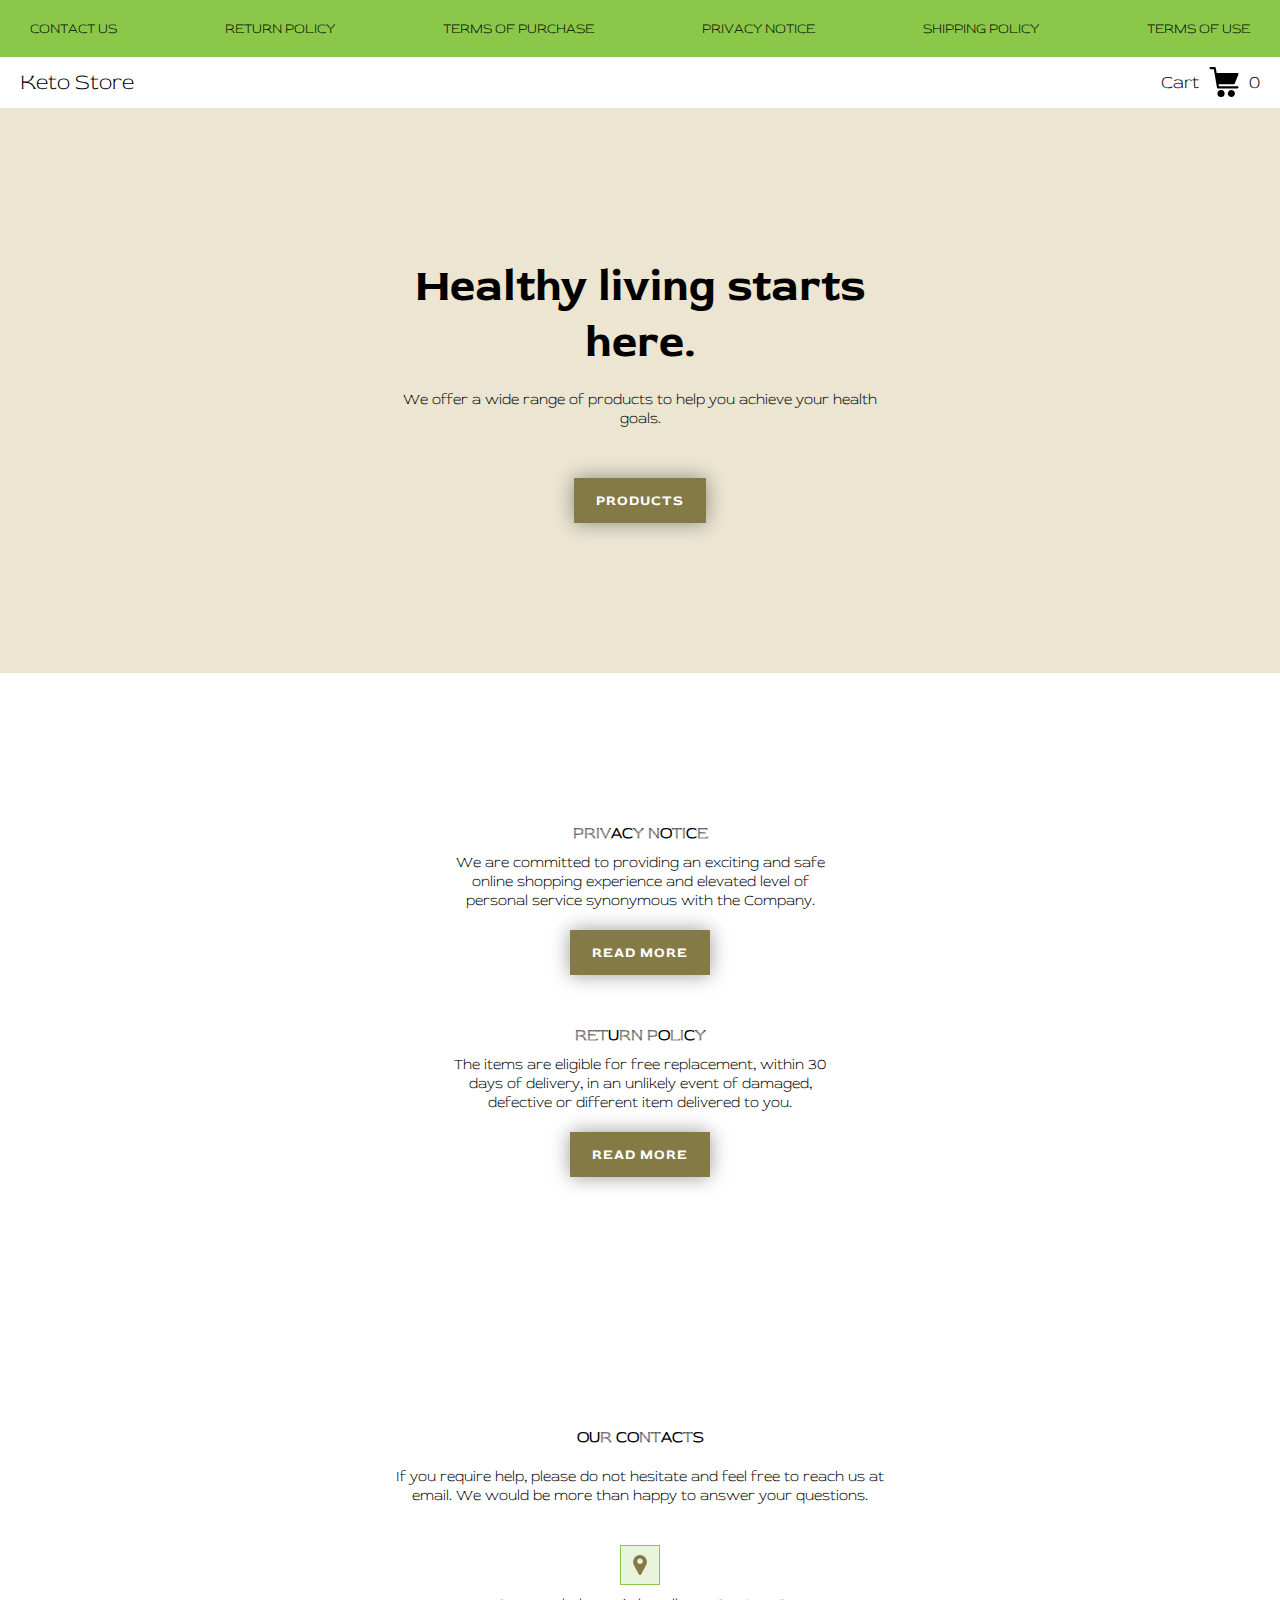
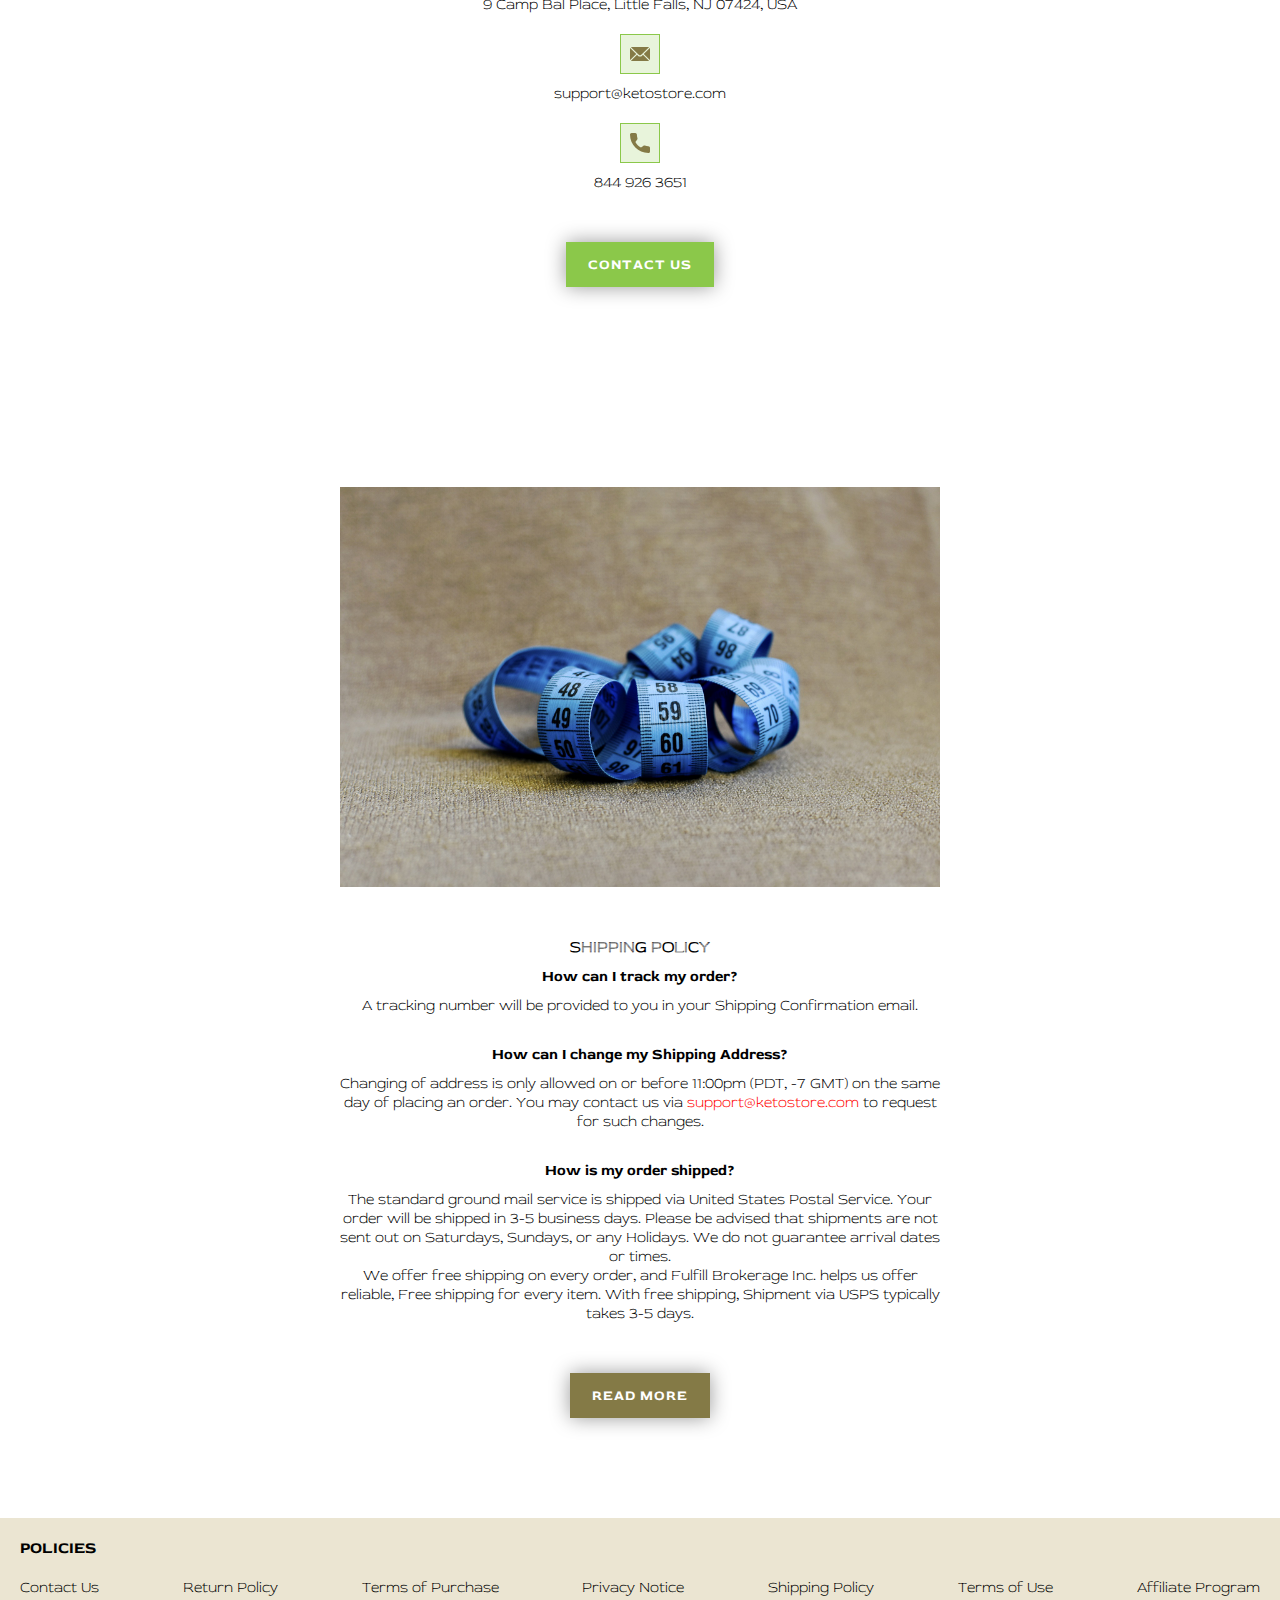
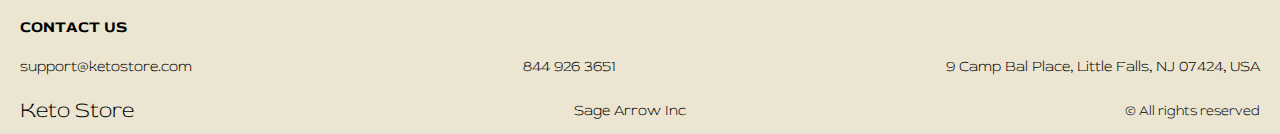
==== index.html @ 12126e33 "+" ====
<!DOCTYPE html>
<html lang="en">

<head>
  <meta charset="UTF-8" />
  <meta http-equiv="X-UA-Compatible" content="IE=edge" />
  <meta name="viewport" content="width=device-width, initial-scale=1.0" />
  <link rel="stylesheet" href="./css/style.css" />
  <title>Shop</title>


</head>

<body>

  <div class="wrapper">


    <div class="error__overlay js_error__overlay">
      <div class="error">
        <span class="text bold error__text error__title">ERROR:</span>
        <p class="text error__text">You cannot add more than $500 worth of items to your cart.</p>
        <p class="text error__text">The selected item will not be added.</p>
        <button class="text error__btn js_error__btn">close</button>
      </div>
    </div>

    <main class="main">

      <div class="hero__wrapper-main">

        <div class="header__wrapper">
          <div class="header__wrapper-top">
            <div class="container header__top">
              <button class="header__btn js_menu-btn"></button>
              <nav class="nav js_menu">
                <ul class="nav__list">
                  <li class="nav__item">
                    <a href="./contacts.html" class="nav__link">Contact Us</a>
                  </li>
                  <li class="nav__item">
                    <a href="./return.html" class="nav__link">Return Policy</a>
                  </li>
                  <li class="nav__item">
                    <a href="./purchase.html" class="nav__link">Terms of Purchase</a>
                  </li>
                  <li class="nav__item">
                    <a href="./privacy.html" class="nav__link">Privacy Notice</a>
                  </li>
                  <li class="nav__item">
                    <a href="./shipping.html" class="nav__link">Shipping Policy</a>
                  </li>
                  <li class="nav__item">
                    <a href="./use.html" class="nav__link">Terms of Use</a>
                  </li>
                </ul>
              </nav>
            </div>
          </div>
          <div class="container">
            <header class="header">
     
              <a href="./index.html" class="header__logo logo js_website-name">website name</a>
              <a href="./shop.html" class="cart__btn">
                Cart
                <svg xmlns="http://www.w3.org/2000/svg" xmlns:xlink="http://www.w3.org/1999/xlink" x="0px" y="0px" viewBox="0 0 424.449 424.449" style="enable-background:new 0 0 424.449 424.449;" xml:space="preserve">
                  <g>
                    <g>
                      <g>
                        <circle cx="170.241" cy="374.273" r="50.176"></circle>
                        <path d="M316.673,324.098L316.673,324.098c-27.711,0-50.176,22.465-50.176,50.176s22.465,50.176,50.176,50.176
                     c27.711,0,50.176-22.465,50.176-50.176S344.384,324.098,316.673,324.098z"></path>
                        <path d="M402.177,272.897H140.545l-5.12-29.696h215.04c6.326,0.019,12.017-3.843,14.336-9.728l51.2-129.024
                     c3.111-7.892-0.766-16.812-8.658-19.922c-1.808-0.713-3.735-1.076-5.678-1.07H108.801L96.513,12.801
                     c-1.262-7.471-7.784-12.906-15.36-12.8h-58.88c-8.483,0-15.36,6.877-15.36,15.36s6.877,15.36,15.36,15.36h46.08l44.032,260.096
                     c1.262,7.471,7.784,12.906,15.36,12.8h274.432c8.483,0,15.36-6.877,15.36-15.36C417.537,279.774,410.66,272.897,402.177,272.897z
                     "></path>
                      </g>
                    </g>
                  </g>
                </svg>
                <span class="cart__span js_cart__span">0</span>
              </a>
    
            </header>
          </div>
        </div>

      


        <div class="hero__wrapper">
          <div class="container">
            <section class="hero">
              <div class="hero__block">
                  <h1 class="title js_main-title"></h1>
                  <p class="text js_sub-title"></p>
                <a href="./products.html" class="btn">products</a>
              </div>
            </section>
          </div>
        </div>
      </div>

      <div class="return__wrapper">
        <div class="container">
          <section class="return">
            <div class="return__block first">
              <h2 class="return__subtitle">PRIVACY NOTICE</h2>
              <div class="return__box">
                <p class="text">We are committed to providing an exciting and safe online shopping experience and elevated level of personal service synonymous with the Company.</p>
                <a href="./privacy.html" class="btn">read more</a>
              </div>
            </div>
            <div class="return__block">
              <h2 class="return__subtitle">RETURN POLICY</h2>
              <div class="return__box">
                <p class="text">The items are eligible for free replacement, within 30 days of delivery, in an unlikely event of damaged, defective or different item delivered to you.</p>
                <a href="./return.html" class="btn">read more</a>
              </div>
            </div>
          </section>
        </div>
      </div>


      <div class="contacts__wrapper">
        <div class="container">
          <section class="contacts">
            <div class="contacts__text-block">
              <h2 class="return__subtitle contacts__title">Our Contacts</h2>
              <p class="text">If you require help, please do not hesitate and feel free to reach us at email. We would be more than happy to answer your questions.</p>
            </div>

            <ul class="contacts__list">
            
              <li class="contacts__item">
        
                <span class="text js_website-address">website address</span>
              </li>
              <li class="contacts__item contacts__item-link">
               
                <a href="mailto:website email" class="text js_website-email">website email</a>
              </li>
              <li class="contacts__item contacts__item-link">
               
                <a href="tel:website phone" class="text js_website-phone">website phone</a>
              </li>
            </ul>
            <a href="./contacts.html" class="btn">contact us</a>
          </section>
        </div>
      </div>  
  
      <div class="shipping__wrapper">
        <div class="container">
          <section class="shipping">
            <div class="shipping__img-block">
              <img src="./img/bg2.jpg" alt="" class="shipping__img">
            </div>
          
            <div class="shipping__block">
            <h3 class="return__subtitle shipping__title">Shipping policy</h3>
            
              <ul class="shipping__list">
                <li class="shipping__item">
                  <p class="text shipping__item-subtitle">How can I track my order?</p>
                  <p class="text">A tracking number will be provided to you in your Shipping Confirmation email.</p>
                </li>
                <li class="shipping__item">
                  <p class="text shipping__item-subtitle">How can I change my Shipping Address?</p>
                  <p class="text">Changing of address is only allowed on or before 11:00pm (PDT, -7 GMT) on the same day of placing an order. You may contact us via <a href="mailto:support@piecesofcharmgemstore.com" class="link js_website-email">support@piecesofcharmgemstore.com</a> to request for such changes.</p>
                </li>
                <li class="shipping__item">
                  <p class="text shipping__item-subtitle">How is my order shipped?</p>
                  <p class="text">The standard ground mail service is shipped via United States Postal Service. Your order will be shipped in 3-5 business days. Please be advised that shipments are not sent out on Saturdays, Sundays, or any Holidays. We do not guarantee arrival dates or times.</p>
                  <p class="text">We offer free shipping on every order, and <span class="js_website-fulfill">Fulfill Brokerage Inc.</span> helps us offer reliable, Free shipping for every item. With free shipping, Shipment via USPS typically takes 3-5 days.</p>
                </li>
              </ul>
              <a href="./shipping.html" class="btn">read more</a>
            </div>

          </section>
        </div>
      </div>
   

    </main>

    <div class="footer__wrapper">
      <footer class="footer">
        <div class="footer__top">
          <div class="container">
            <div class="footer__policies">
            <div class="footer__block">
              <p class="footer__subtitle">Policies</p>
              <ul class="sub-list list-col">
                <li class="item">
                  <a href="./contacts.html" class="footer__link">Contact Us</a>
                </li>
                <li class="item">
                  <a href="./return.html" class="footer__link">Return Policy</a>
                </li>
                <li class="item">
                  <a href="./purchase.html" class="footer__link">Terms of Purchase</a>
                </li>
                <li class="item">
                  <a href="./privacy.html" class="footer__link">Privacy Notice</a>
                </li>
                <li class="item">
                  <a href="./shipping.html" class="footer__link">Shipping Policy</a>
                </li>
                <li class="item">
                  <a href="./use.html" class="footer__link">Terms of Use</a>
                </li>
                <li class="item">
                  <a href="./affiliate-program.html" class="footer__link">Affiliate Program</a>
                </li>
           
              </ul>
            </div>
            <div class="footer__block footer__block--jus">
              <p class="footer__subtitle">Contact us</p>
              <ul class="sub-list">
                <li class="item item--df">
               
                  <a href="" class="footer__link js_website-email"></a>
                </li>
                <li class="item item--df">
                 
                  <a href="" class="footer__link js_website-phone"></a>
                </li>
                <li class="item item--df">
                  
                  <p class="text js_website-address"></p>
                </li>
              </ul>
       
            </div>
        
          </div>
          <div class="footer__block footer__block--df">
            <a href="./index.html" class="footer__logo logo js_website-name"></a>
            <p class="text text--mb js_website-corp"></p>
            <span class="footer__span">© All rights reserved</span>
          </div>
          </div>
        </div>
      

       
  
      </footer>
    </div> 
  </div>




  <script type='text/javascript' src='https://thebestproductmanager.com/products/prices-nxg-object'></script>
  <script type="module" src="./js/on-load.js"></script>
  <script type="module" src="./js/website-data.js"></script>
  <script>
    const menuBtn = document.querySelector('.js_menu-btn');
    const menu = document.querySelector('.js_menu');
    menuBtn.addEventListener('click', () => {
      menuBtn.classList.toggle('active');
      menu.classList.toggle('open-menu');
      document.body.classList.toggle('open-menu');
    })
  </script>
 

</body>

</html>
---- css/style.css ----
@import './swiper-bundle.min.css';
@import './fonts.css';
@import './vars.css';
@import './utils.css';
@import './header.css';
@import './footer.css';
@import './hero.css';
@import './products.css';
@import './product.css';
@import './text-section.css';
@import './order.css';
@import './thank-you.css';
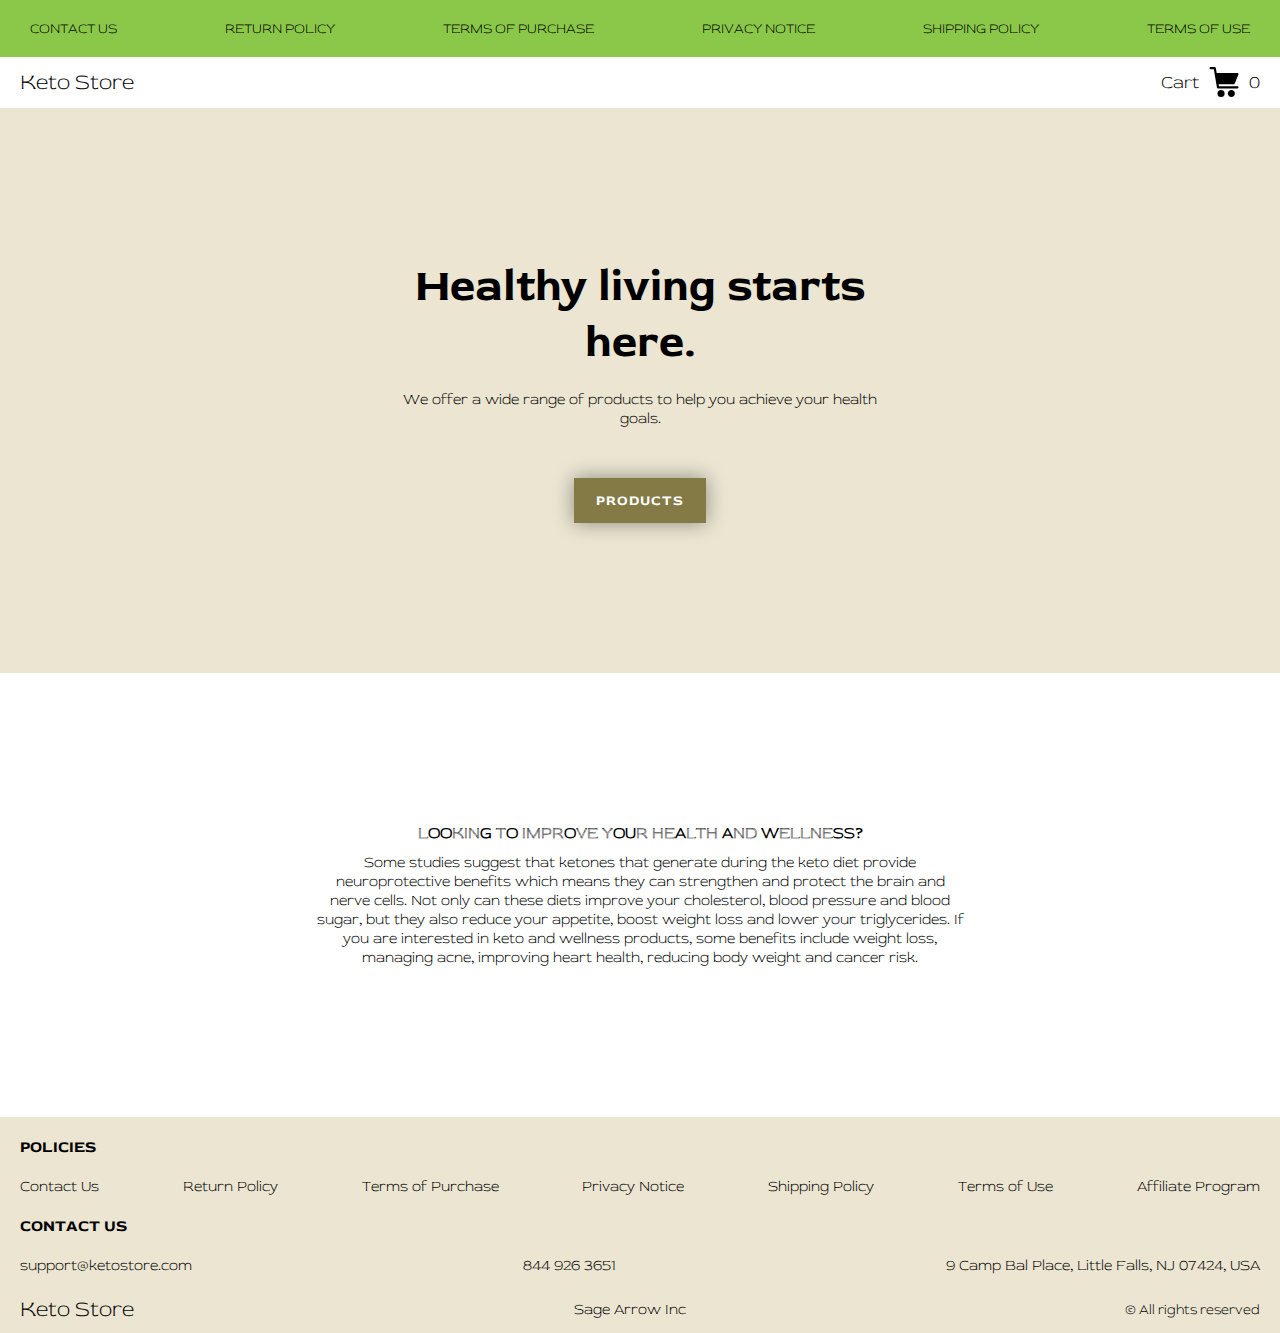
==== commit 09e4ce64: "remove sections" ====
--- a/index.html
+++ b/index.html
@@ -105,85 +105,16 @@
       <div class="return__wrapper">
         <div class="container">
           <section class="return">
-            <div class="return__block first">
-              <h2 class="return__subtitle">PRIVACY NOTICE</h2>
-              <div class="return__box">
-                <p class="text">We are committed to providing an exciting and safe online shopping experience and elevated level of personal service synonymous with the Company.</p>
-                <a href="./privacy.html" class="btn">read more</a>
-              </div>
-            </div>
             <div class="return__block">
-              <h2 class="return__subtitle">RETURN POLICY</h2>
-              <div class="return__box">
-                <p class="text">The items are eligible for free replacement, within 30 days of delivery, in an unlikely event of damaged, defective or different item delivered to you.</p>
-                <a href="./return.html" class="btn">read more</a>
-              </div>
-            </div>
+              <h2 class="return__subtitle js_main-second-title"></h2>
+              <p class="js_second-sub-title text"></p>
+            </div>
+     
           </section>
         </div>
       </div>
 
 
-      <div class="contacts__wrapper">
-        <div class="container">
-          <section class="contacts">
-            <div class="contacts__text-block">
-              <h2 class="return__subtitle contacts__title">Our Contacts</h2>
-              <p class="text">If you require help, please do not hesitate and feel free to reach us at email. We would be more than happy to answer your questions.</p>
-            </div>
-
-            <ul class="contacts__list">
-            
-              <li class="contacts__item">
-        
-                <span class="text js_website-address">website address</span>
-              </li>
-              <li class="contacts__item contacts__item-link">
-               
-                <a href="mailto:website email" class="text js_website-email">website email</a>
-              </li>
-              <li class="contacts__item contacts__item-link">
-               
-                <a href="tel:website phone" class="text js_website-phone">website phone</a>
-              </li>
-            </ul>
-            <a href="./contacts.html" class="btn">contact us</a>
-          </section>
-        </div>
-      </div>  
-  
-      <div class="shipping__wrapper">
-        <div class="container">
-          <section class="shipping">
-            <div class="shipping__img-block">
-              <img src="./img/bg2.jpg" alt="" class="shipping__img">
-            </div>
-          
-            <div class="shipping__block">
-            <h3 class="return__subtitle shipping__title">Shipping policy</h3>
-            
-              <ul class="shipping__list">
-                <li class="shipping__item">
-                  <p class="text shipping__item-subtitle">How can I track my order?</p>
-                  <p class="text">A tracking number will be provided to you in your Shipping Confirmation email.</p>
-                </li>
-                <li class="shipping__item">
-                  <p class="text shipping__item-subtitle">How can I change my Shipping Address?</p>
-                  <p class="text">Changing of address is only allowed on or before 11:00pm (PDT, -7 GMT) on the same day of placing an order. You may contact us via <a href="mailto:support@piecesofcharmgemstore.com" class="link js_website-email">support@piecesofcharmgemstore.com</a> to request for such changes.</p>
-                </li>
-                <li class="shipping__item">
-                  <p class="text shipping__item-subtitle">How is my order shipped?</p>
-                  <p class="text">The standard ground mail service is shipped via United States Postal Service. Your order will be shipped in 3-5 business days. Please be advised that shipments are not sent out on Saturdays, Sundays, or any Holidays. We do not guarantee arrival dates or times.</p>
-                  <p class="text">We offer free shipping on every order, and <span class="js_website-fulfill">Fulfill Brokerage Inc.</span> helps us offer reliable, Free shipping for every item. With free shipping, Shipment via USPS typically takes 3-5 days.</p>
-                </li>
-              </ul>
-              <a href="./shipping.html" class="btn">read more</a>
-            </div>
-
-          </section>
-        </div>
-      </div>
-   
 
     </main>
 
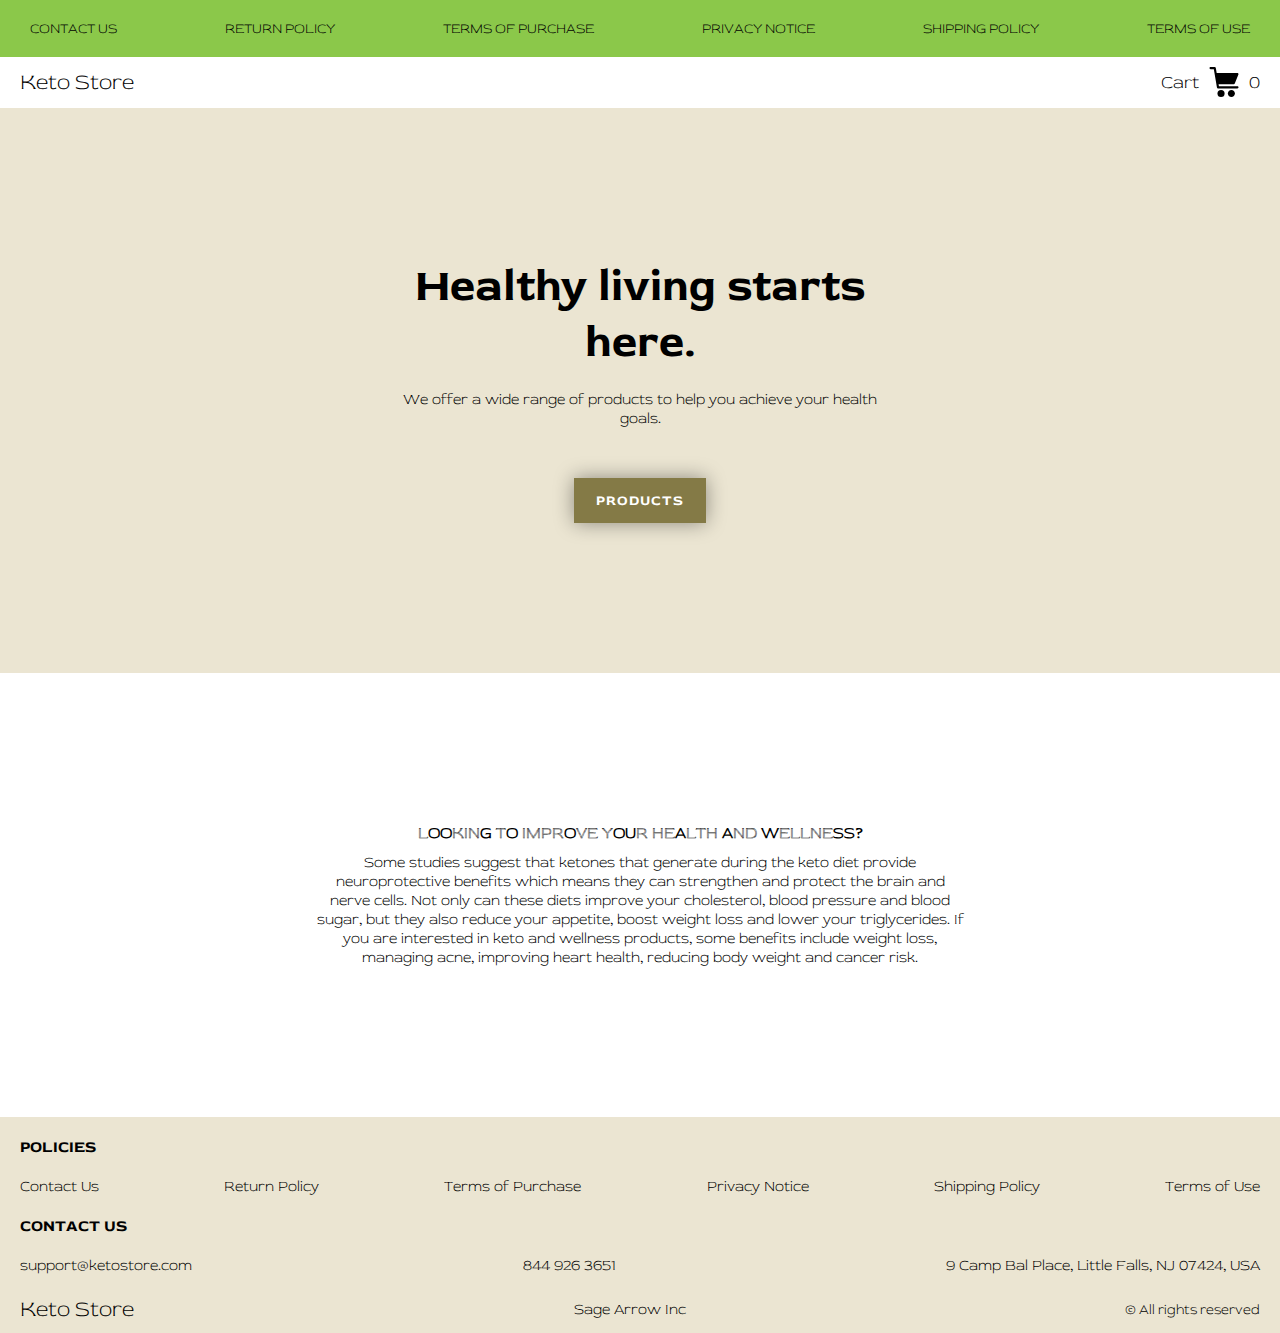
==== commit 97c7b356: "remove affiliate-program, return info" ====
--- a/index.html
+++ b/index.html
@@ -144,9 +144,7 @@
                 <li class="item">
                   <a href="./use.html" class="footer__link">Terms of Use</a>
                 </li>
-                <li class="item">
-                  <a href="./affiliate-program.html" class="footer__link">Affiliate Program</a>
-                </li>
+            
            
               </ul>
             </div>
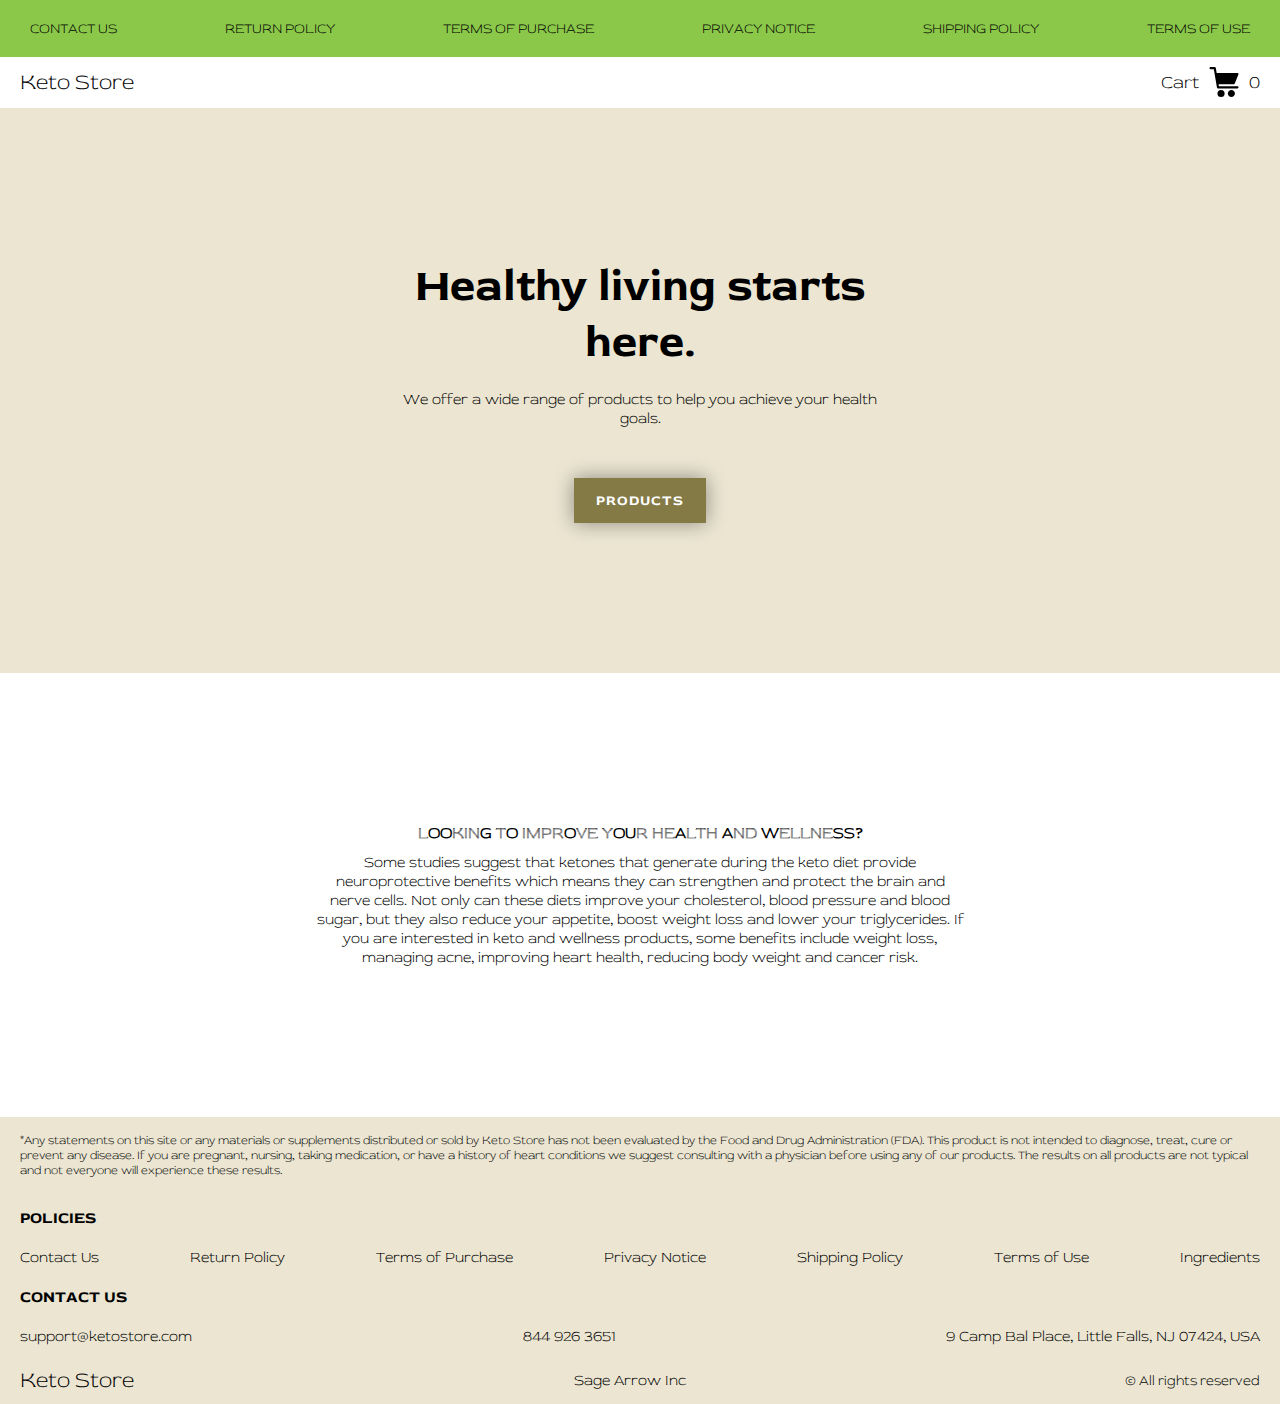
==== commit c0bcfddc: "edits 08.06.23" ====
--- a/index.html
+++ b/index.html
@@ -122,6 +122,7 @@
       <footer class="footer">
         <div class="footer__top">
           <div class="container">
+            <p style="padding-top: 16px; font-size: 12px; margin-bottom: 1rem;">*Any statements on this site or any materials or supplements distributed or sold by <span class="js_website-name"></span> has not been evaluated by the Food and Drug Administration (FDA). This product is not intended to diagnose, treat, cure or prevent any disease. If you are pregnant, nursing, taking medication, or have a history of heart conditions we suggest consulting with a physician before using any of our products. The results on all products are not typical and not everyone will experience these results.</p>
             <div class="footer__policies">
             <div class="footer__block">
               <p class="footer__subtitle">Policies</p>
@@ -144,6 +145,9 @@
                 <li class="item">
                   <a href="./use.html" class="footer__link">Terms of Use</a>
                 </li>
+                <li class="item">
+                    <a href="./ingredients.html" class="footer__link">Ingredients</a>
+                  </li>
             
            
               </ul>
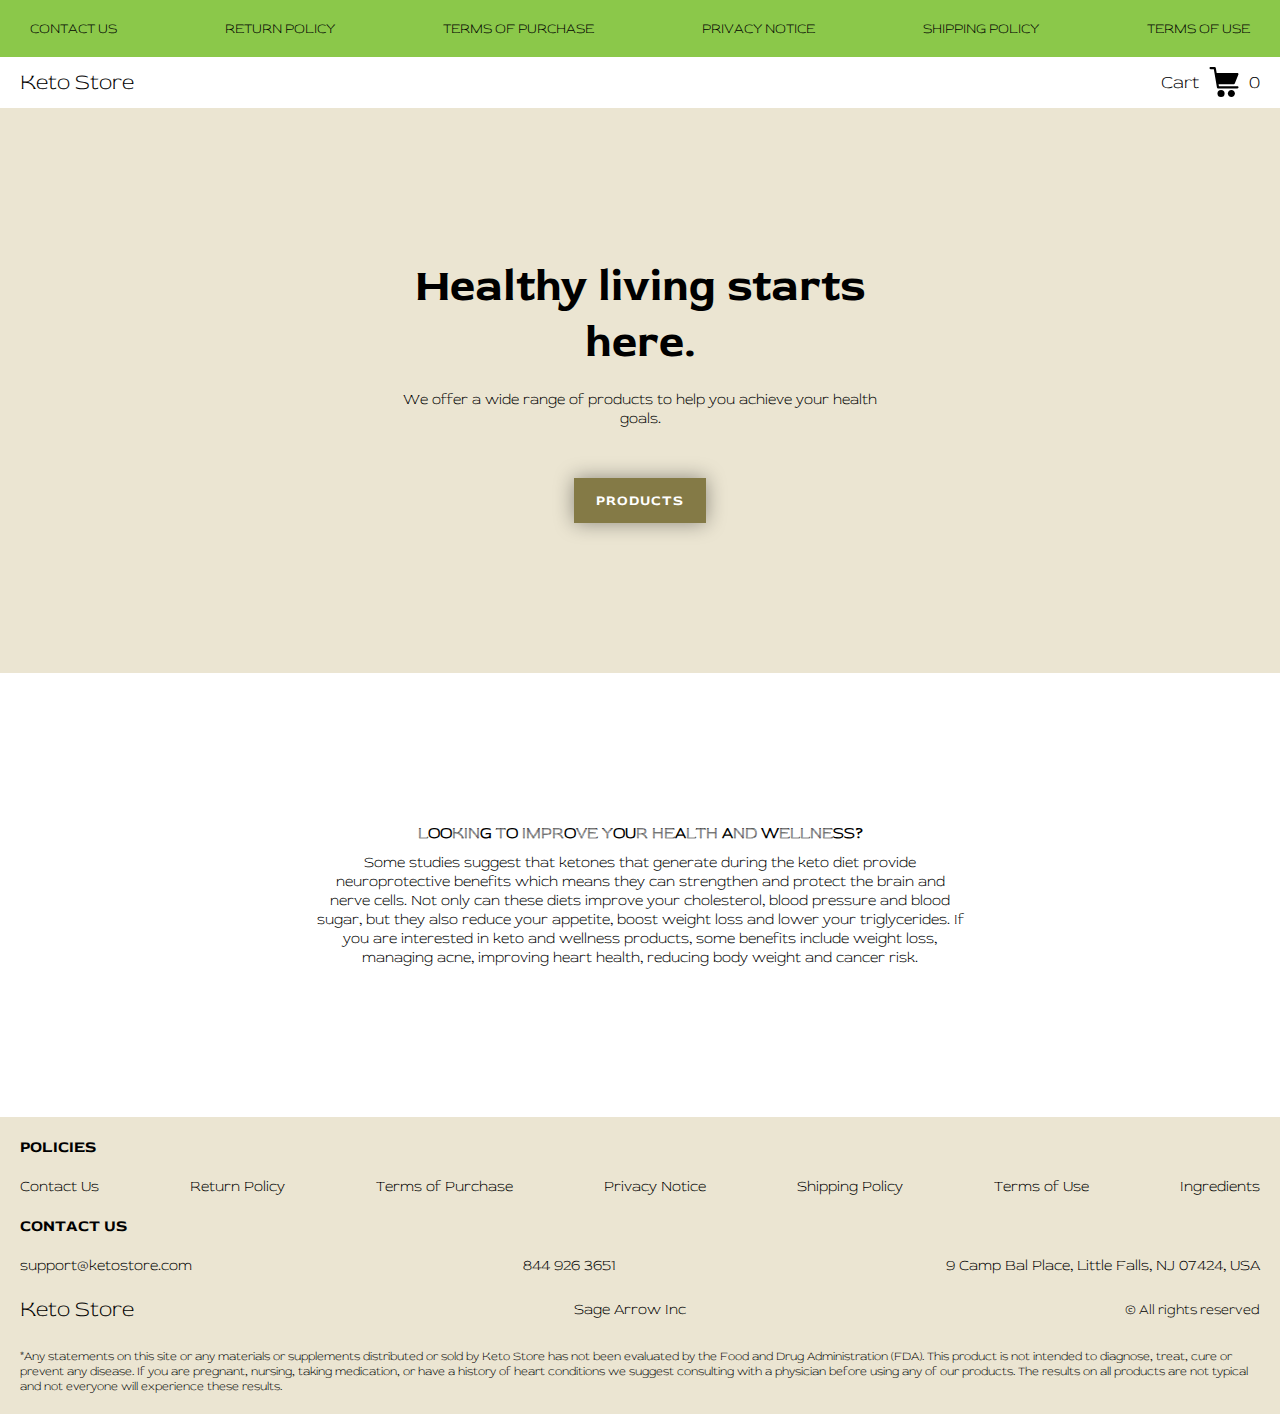
==== commit 6795a154: "edits 08.06.23" ====
--- a/index.html
+++ b/index.html
@@ -122,7 +122,7 @@
       <footer class="footer">
         <div class="footer__top">
           <div class="container">
-            <p style="padding-top: 16px; font-size: 12px; margin-bottom: 1rem;">*Any statements on this site or any materials or supplements distributed or sold by <span class="js_website-name"></span> has not been evaluated by the Food and Drug Administration (FDA). This product is not intended to diagnose, treat, cure or prevent any disease. If you are pregnant, nursing, taking medication, or have a history of heart conditions we suggest consulting with a physician before using any of our products. The results on all products are not typical and not everyone will experience these results.</p>
+         
             <div class="footer__policies">
             <div class="footer__block">
               <p class="footer__subtitle">Policies</p>
@@ -184,6 +184,9 @@
        
   
       </footer>
+      <div class="container">
+        <p style="padding-top: 16px; font-size: 12px; margin-bottom: 2rem;">*Any statements on this site or any materials or supplements distributed or sold by <span class="js_website-name"></span> has not been evaluated by the Food and Drug Administration (FDA). This product is not intended to diagnose, treat, cure or prevent any disease. If you are pregnant, nursing, taking medication, or have a history of heart conditions we suggest consulting with a physician before using any of our products. The results on all products are not typical and not everyone will experience these results.</p>
+      </div>
     </div> 
   </div>
 
